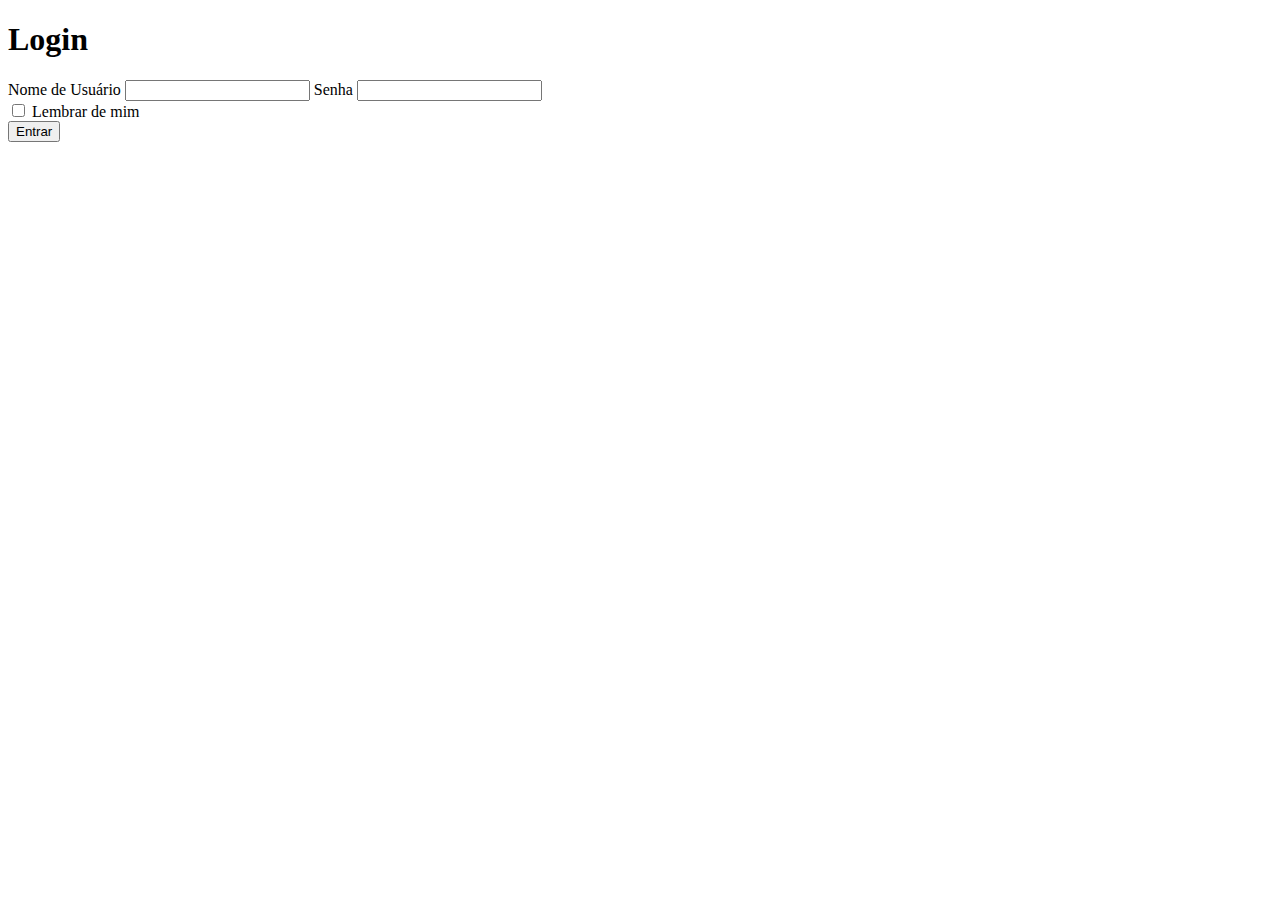
==== index.html @ b9191945 "Add files via upload" ====
<!DOCTYPE html>
<html lang="pt-br">
<head>
    <meta charset="UTF-8">
    <meta http-equiv="X-UA-Compatible" content="IE=edge">
    <meta name="viewport" content="width=device-width, initial-scale=1.0">
    <title>Login</title>
    <link rel="stylesheet" href="https://cdn.jsdelivr.net/npm/bootstrap@5.2.2/dist/css/bootstrap.min.css" integrity="sha384-Zenh87qX5JnK2Jl0vWa8Ck2rdkQ2Bzep5IDxbcnCeuOxjzrPF/et3URy9Bv1WTRi" crossorigin="anonymous">

    <link rel="stylesheet" href="estilo/style.css">

</head>

<body>
        <section id="section-login">
            <h1 id="login1">Login</h1>
            <div class="login-box">
                <form method="post" action="" id="login">
                    <label for="username">Nome de Usuário</label>
                    <input type="text" id="username" name="username" required>
                    <label for="password">Senha</label>
                    <input type="password" id="password" name="password" required>
                    <div class="remember-me">
                       <input type="checkbox" id="remember" name="remember">
                       <label for="remember">Lembrar de mim</label> 
                    </div>

                    <input type="button" id="btnEntrar" value="Entrar">
                    
                </form>
            
                <link rel="stylesheet" href="script.js">
            </div>
        </section>
        <script src="script.js"></script>

        <script src="https://code.jquery.com/jquery-3.6.1.js"
            integrity="sha256-3zlB5s2uwoUzrXK3BT7AX3FyvojsraNFxCc2vC/7pNI=" crossorigin="anonymous"></script>
        <script type="text/javascript" src="js/jquery-script.js"></script>
    
</body>

</html>
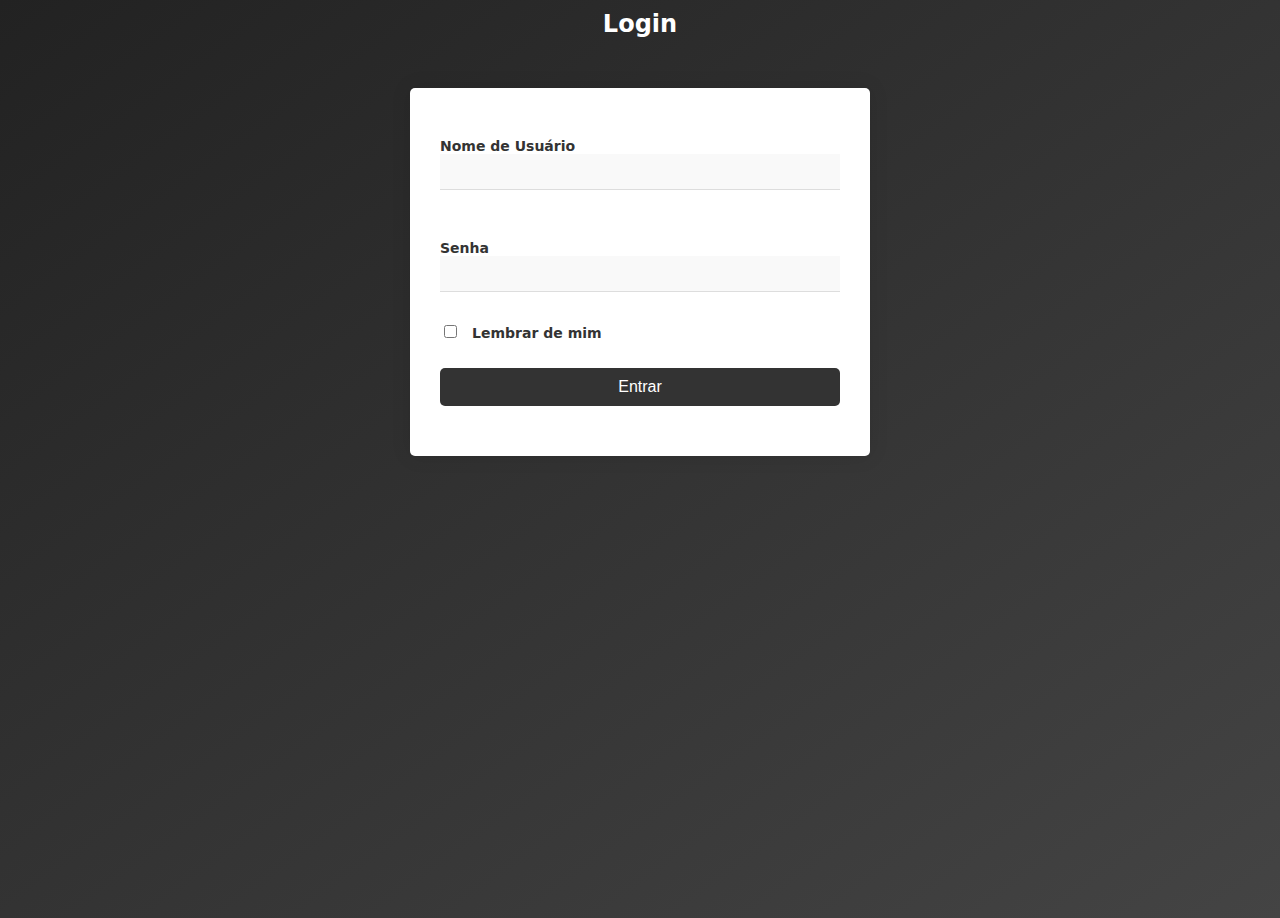
==== commit 591129a9: "Update index.html" ====
--- a/index.html
+++ b/index.html
@@ -7,7 +7,7 @@
     <title>Login</title>
     <link rel="stylesheet" href="https://cdn.jsdelivr.net/npm/bootstrap@5.2.2/dist/css/bootstrap.min.css" integrity="sha384-Zenh87qX5JnK2Jl0vWa8Ck2rdkQ2Bzep5IDxbcnCeuOxjzrPF/et3URy9Bv1WTRi" crossorigin="anonymous">
 
-    <link rel="stylesheet" href="estilo/style.css">
+    <link rel="stylesheet" href="Css/style.css">
 
 </head>
 
@@ -29,7 +29,7 @@
                     
                 </form>
             
-                <link rel="stylesheet" href="script.js">
+                <link rel="stylesheet" href="js/script.js">
             </div>
         </section>
         <script src="script.js"></script>
@@ -40,4 +40,4 @@
     
 </body>
 
-</html>+</html>
--- a/Css/style.css
+++ b/Css/style.css
@@ -0,0 +1,93 @@
+
+/*#section-login {
+  margin-top: 100px;
+}
+#section-login h1 {
+  text-align: center;
+}
+#section-login input {
+  width: 100%;
+}*/
+body {
+  font-family: system-ui, -apple-system, BlinkMacSystemFont, 'Segoe UI', Roboto, Oxygen, Ubuntu, Cantarell, 'Open Sans', 'Helvetica Neue', sans-serif;
+  background: linear-gradient(to bottom right, #222222, #444444);
+  transition: background-color 0.5s ease;
+  height: 100vh;
+}
+
+body:hover {
+  background-color: #444444;
+}
+
+.login-box {
+  margin: 50px auto;
+  padding: 30px;
+  background-color: #fff;
+  border-radius: 5px;
+  box-shadow: 0px 0px 20px rgb(0,0,0,0.1);
+  max-width: 400px;
+}
+h1 {
+  margin-top: 10px;
+  font-size: 24px;
+  font-weight: 600;
+  color: white;
+  text-align: center;
+  margin-bottom: 20px;
+}
+
+form {
+  display: flex;
+  flex-direction: column;
+}
+
+label {
+  margin-top: 20px;
+  font-size: 14px;
+  font-weight: 600;
+  color: #333;
+}
+
+input {
+  padding: 10px;
+  border: none;
+  border-bottom: 1px solid #ddd;
+  margin-bottom: 30px;
+  background-color: #f9f9f9;
+  color: #333;
+}
+remeber-me {
+  display: flex;
+  align-items: center;
+  margin-bottom: 30px;
+}
+
+input[type="checkbox"]{
+  margin-right: 10px;
+}
+
+input[type="button"]{
+background-color: #333;
+color: #fff;
+font-size: 16px;
+padding: 10px;
+border: none;
+border-radius: 5px;
+cursor: pointer;
+margin-bottom: 20px;
+}
+
+input[type="button"]:hover{
+  background-color: #555;
+}
+
+.forgot-password, .sing-up {
+  font-size:14px;
+  color: #999;
+  text-align: center;
+  margin-top: 20px;
+}
+
+.forgot-password:hover, .sing-up:hover{
+  color: #333;
+}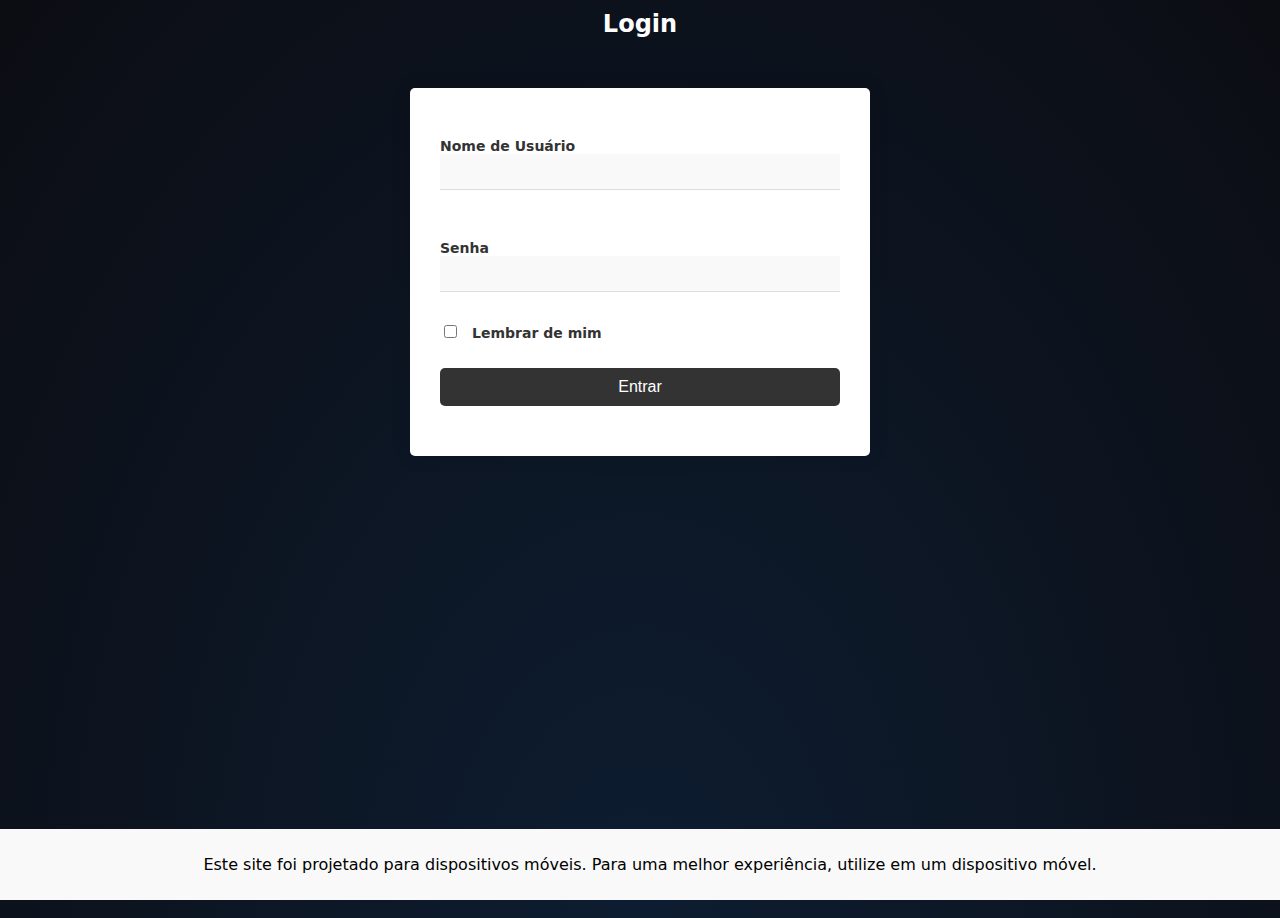
==== commit b5cfb2af: "update.css" ====
--- a/index.html
+++ b/index.html
@@ -31,8 +31,9 @@
             
                 <link rel="stylesheet" href="js/script.js">
             </div>
+           
         </section>
-        <script src="script.js"></script>
+        <script src="Js/script.js"></script>
 
         <script src="https://code.jquery.com/jquery-3.6.1.js"
             integrity="sha256-3zlB5s2uwoUzrXK3BT7AX3FyvojsraNFxCc2vC/7pNI=" crossorigin="anonymous"></script>
--- a/Css/style.css
+++ b/Css/style.css
@@ -1,17 +1,8 @@
 
-/*#section-login {
-  margin-top: 100px;
-}
-#section-login h1 {
-  text-align: center;
-}
-#section-login input {
-  width: 100%;
-}*/
 body {
   font-family: system-ui, -apple-system, BlinkMacSystemFont, 'Segoe UI', Roboto, Oxygen, Ubuntu, Cantarell, 'Open Sans', 'Helvetica Neue', sans-serif;
-  background: linear-gradient(to bottom right, #222222, #444444);
-  transition: background-color 0.5s ease;
+   background: radial-gradient(ellipse at bottom, #0d1d31 0%, #0c0d13 100%);
+  transition: background-color 0.2s ease;
   height: 100vh;
 }
 
@@ -90,4 +81,4 @@
 
 .forgot-password:hover, .sing-up:hover{
   color: #333;
-}+}
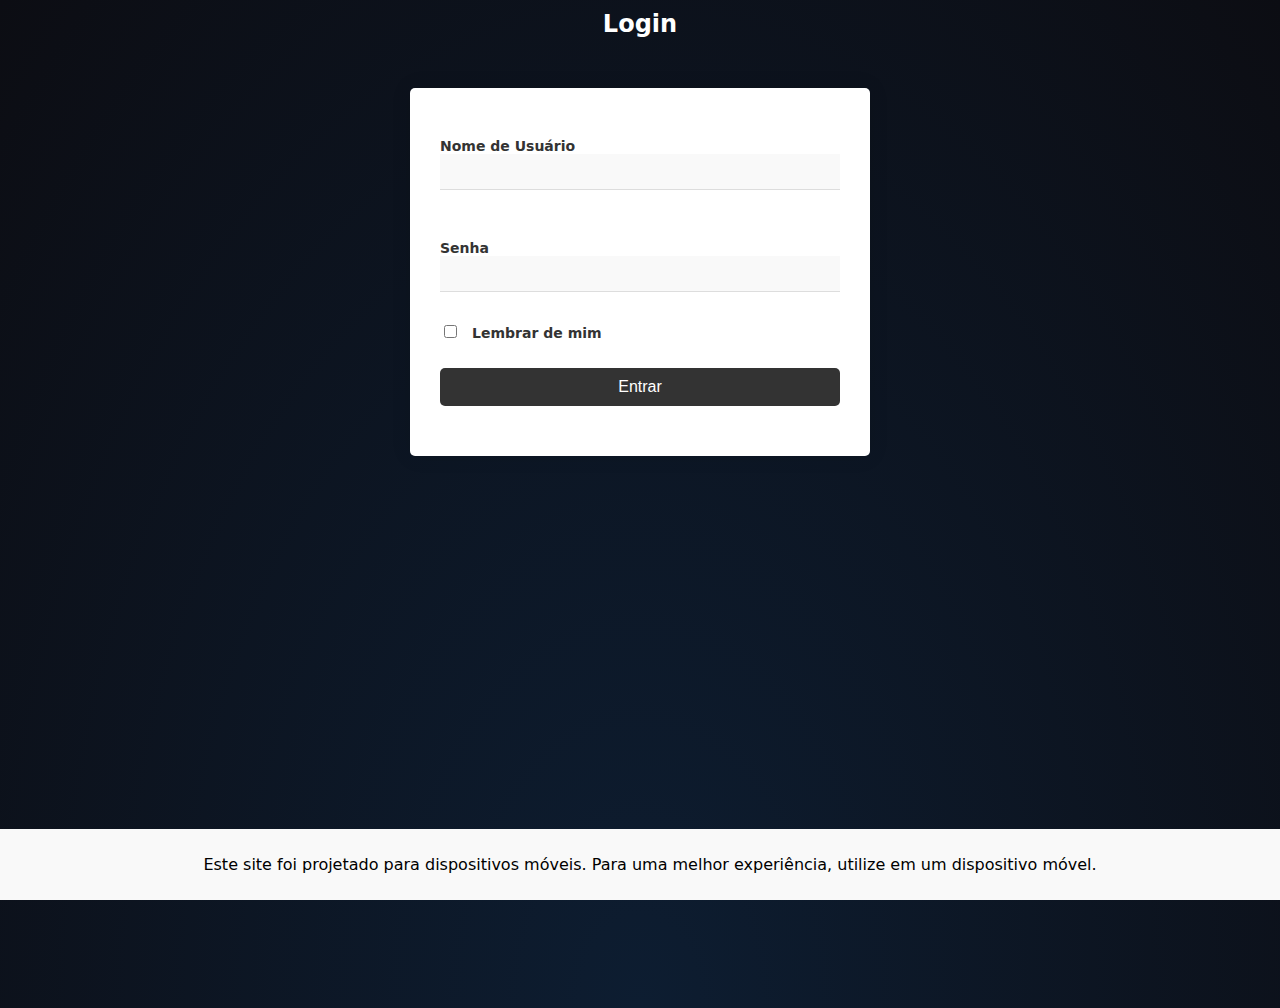
==== commit cb3d99ac: "Update index.html" ====
--- a/index.html
+++ b/index.html
@@ -10,7 +10,15 @@
     <link rel="stylesheet" href="Css/style.css">
 
 </head>
+<!-- Google tag (gtag.js) -->
+<script async src="https://www.googletagmanager.com/gtag/js?id=G-5YMF7MXE2T"></script>
+<script>
+  window.dataLayer = window.dataLayer || [];
+  function gtag(){dataLayer.push(arguments);}
+  gtag('js', new Date());
 
+  gtag('config', 'G-5YMF7MXE2T');
+</script>
 <body>
         <section id="section-login">
             <h1 id="login1">Login</h1>
--- a/Css/style.css
+++ b/Css/style.css
@@ -3,7 +3,7 @@
   font-family: system-ui, -apple-system, BlinkMacSystemFont, 'Segoe UI', Roboto, Oxygen, Ubuntu, Cantarell, 'Open Sans', 'Helvetica Neue', sans-serif;
    background: radial-gradient(ellipse at bottom, #0d1d31 0%, #0c0d13 100%);
   transition: background-color 0.2s ease;
-  height: 100vh;
+  height: 110vh;
 }
 
 body:hover {
